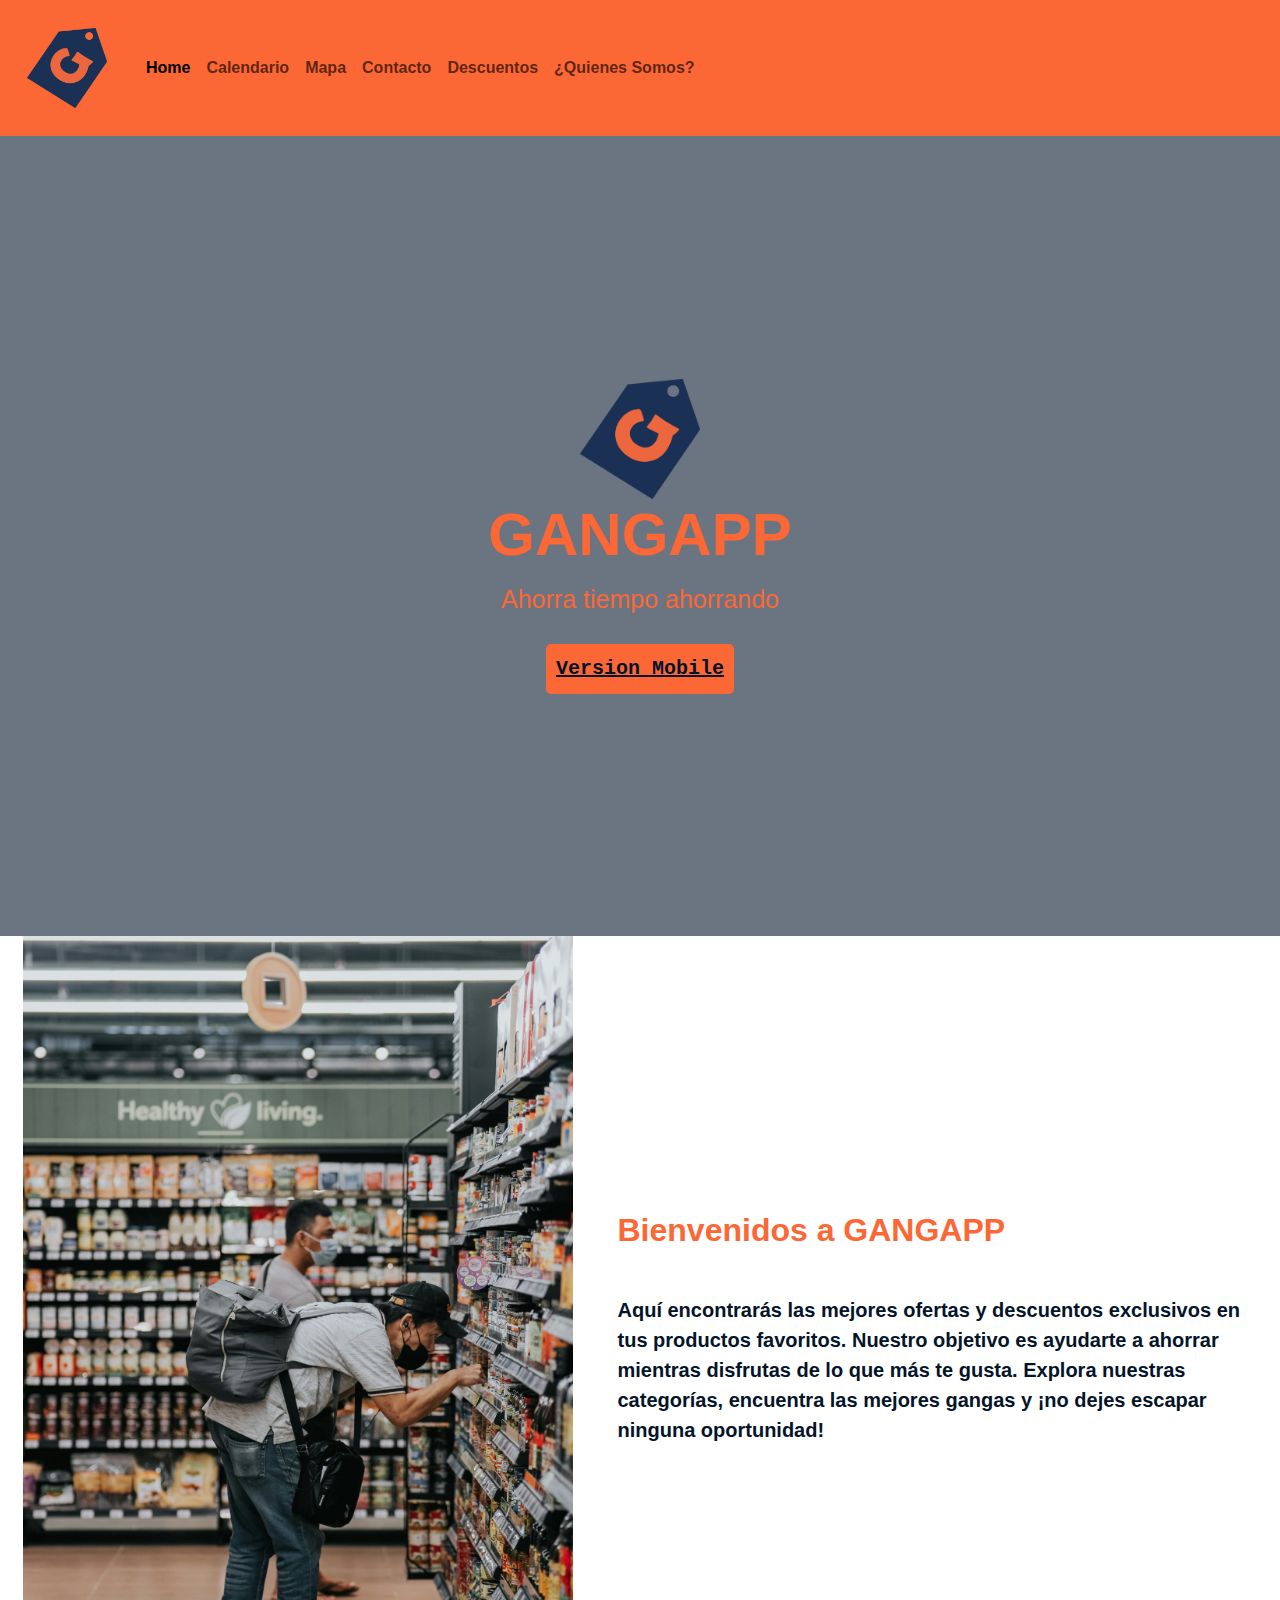
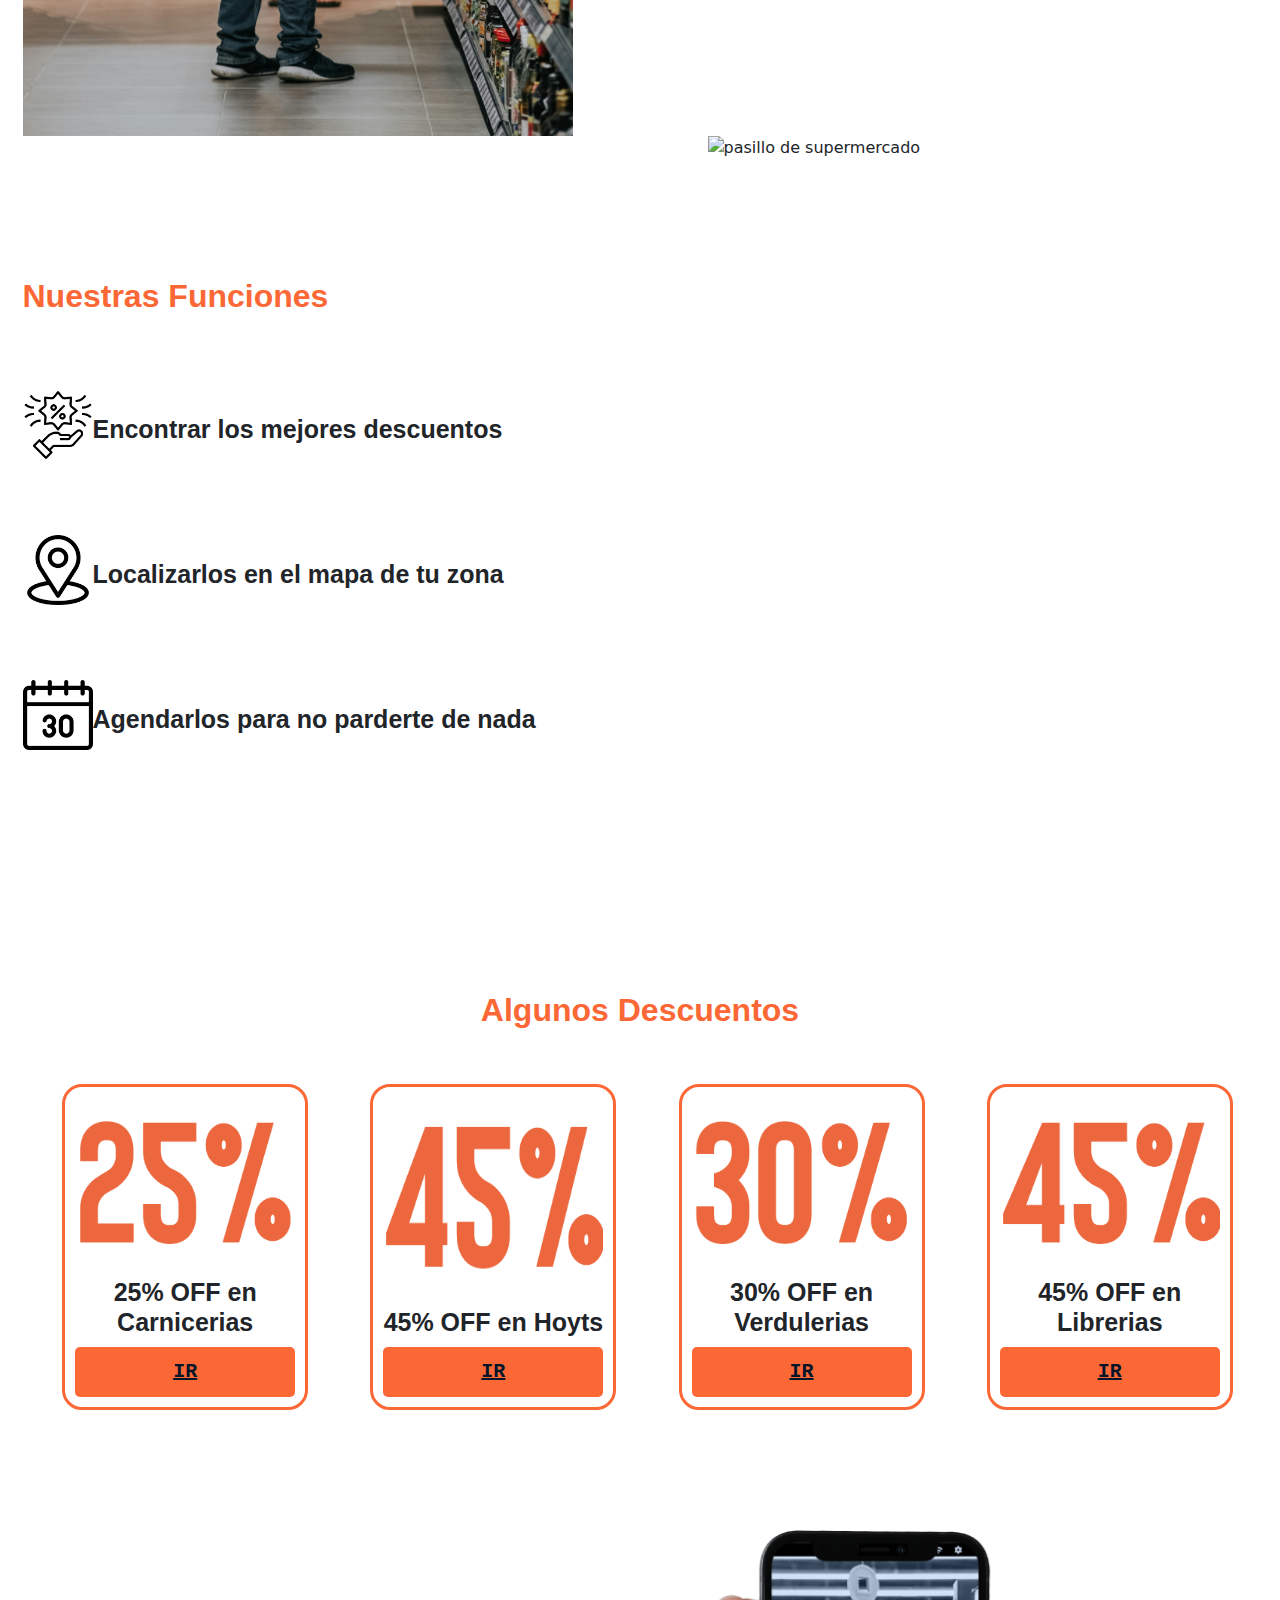
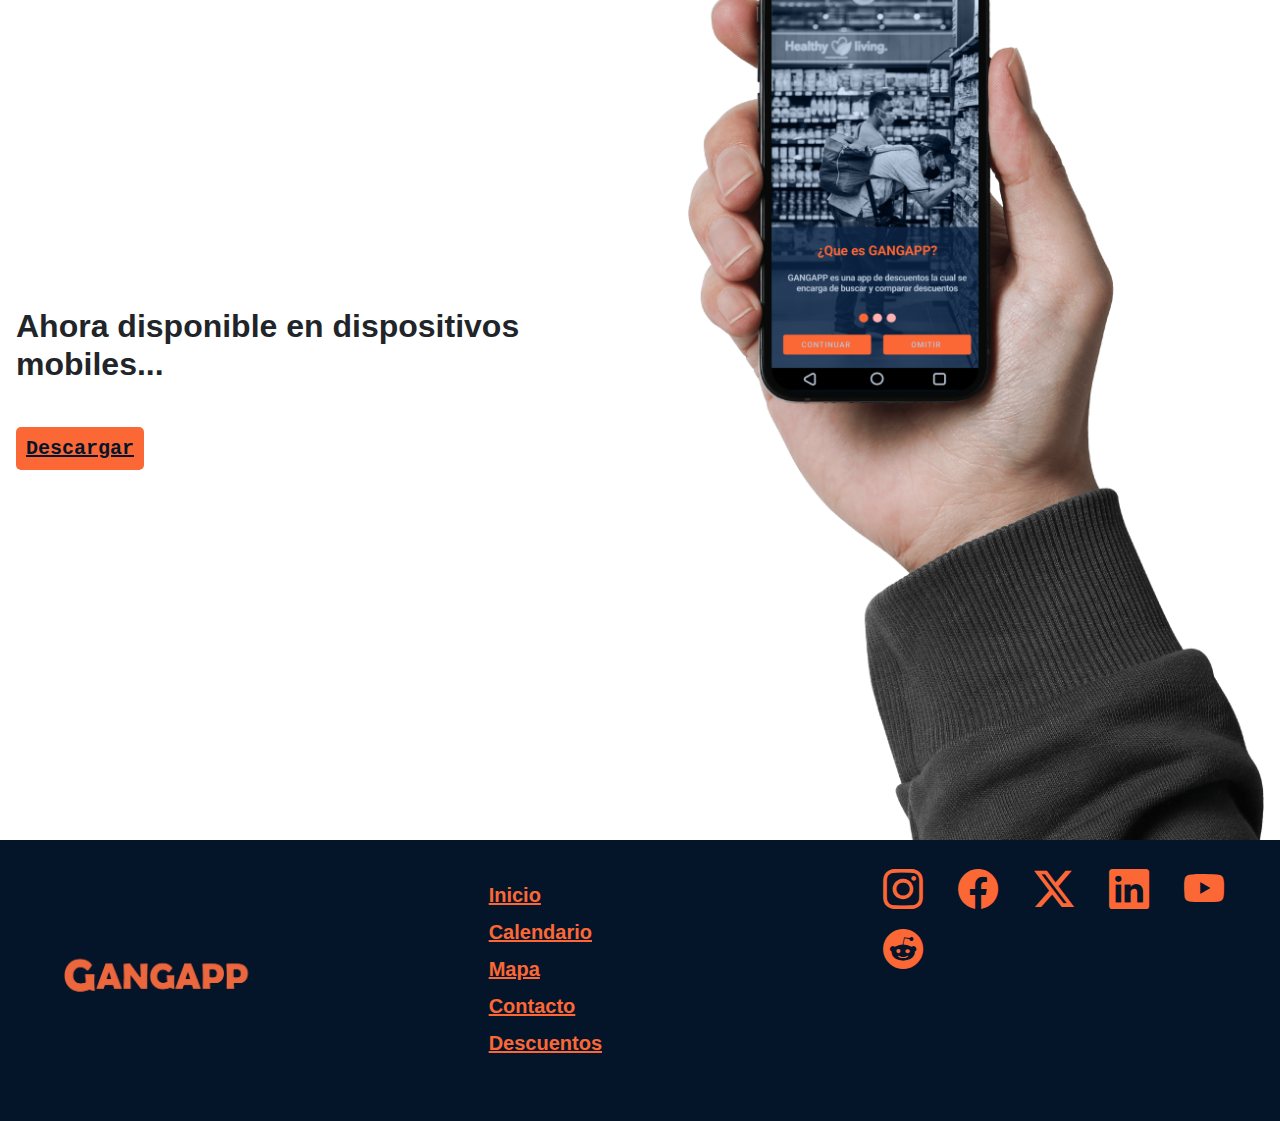
==== index.html @ 5bb06c7e "primer commit" ====
<!DOCTYPE html>
<html lang="en">

<head>
    <meta charset="UTF-8">
    <meta name="viewport" content="width=device-width, initial-scale=1.0">
    <link rel="stylesheet" href="./css/estilos.css">
    <link href="https://cdn.jsdelivr.net/npm/bootstrap@5.3.3/dist/css/bootstrap.min.css" rel="stylesheet"
        integrity="sha384-QWTKZyjpPEjISv5WaRU9OFeRpok6YctnYmDr5pNlyT2bRjXh0JMhjY6hW+ALEwIH" crossorigin="anonymous">
    <link rel="stylesheet" href="https://cdn.jsdelivr.net/npm/bootstrap-icons@1.11.3/font/bootstrap-icons.min.css">
    <meta name="description" content="¡Ahorra tiempo ahorrando! Encuentra las mejores ofertas y descuentos en un solo lugar, rápido y fácil.">
    <meta name="keywords" content="Descuentos, Ahorro, Ofertas, GangApp, Promociones, Cupones, Rebajas, Compras, Precios, Economía, Exclusivo, Tiendas, Rápido, Fácil, Tiempo, Comparar, Ventas">
    <link rel="shortcut icon" href="./img/favicon.ico" type="image/x-icon">
    <title>GANGAPP/Inicio</title>
</head>
<body>
    <header>
        <nav class="navbar navbar-expand-lg nav-bar" >
            <div class="container-fluid">
                <a class="navbar-brand" href="./index.html"><img src="./img/logo-solo.png" alt="logo de la pagina, etiqueta con una G"></a>
                <button class="navbar-toggler" type="button" data-bs-toggle="collapse" data-bs-target="#navbarNav"
                    aria-controls="navbarNav" aria-expanded="false" aria-label="Toggle navigation">
                    <span class="navbar-toggler-icon"></span>
                </button>
                <div class="collapse navbar-collapse" id="navbarNav">
                    <ul class="navbar-nav">
                        <li class="nav-item">
                            <a class="nav-link active" aria-current="page" href="./index.html">Home</a>
                        </li>
                        <li class="nav-item">
                            <a class="nav-link" href="./pages/calendario.html">Calendario</a>
                        </li>
                        <li class="nav-item">
                            <a class="nav-link" href="./pages/mapa.html">Mapa</a>
                        </li>
                        <li class="nav-item">
                            <a class="nav-link" href="./pages/contacto.html">Contacto</a>
                        </li>
                        <li class="nav-item">
                            <a class="nav-link" href="./pages/descuentos.html">Descuentos</a>
                        </li>
                        <li class="nav-item">
                            <a class="nav-link" href="./pages/quienessomos.html">¿Quienes Somos?</a>
                        </li>
                    </ul>
                </div>
            </div>
        </nav>
    </header>
    <main>
        <section class="hero">
            <img src="./img/logo-solo.png" alt="logo de la pagina, etiqueta con una G">
            <H1>GANGAPP</H1>
            <h2>Ahorra tiempo ahorrando</h2>
            <a href="#descargar" class="boton">Version Mobile</a>
        </section>
        <section class="bienvenidos">
            <img src="./img/imagen-bienvenidos.jpg" alt="hombre en gondolaviendo los precios">
            <div>
                <h2>Bienvenidos a GANGAPP</h2>
                <P>Aquí encontrarás las mejores ofertas y descuentos exclusivos en tus productos favoritos. Nuestro objetivo es ayudarte a ahorrar mientras disfrutas de lo que más te gusta. Explora nuestras categorías, encuentra las mejores gangas y ¡no dejes escapar ninguna oportunidad!</P>
            </div>
        </section>
        <section class="funciones">
            <div class="grupo">
                <div class="subgrupo">
                    <H2>Nuestras Funciones</H2>
                    <div>
                        <img src="./img/promocion.png" alt="icono de descuento">
                        <h3>Encontrar los mejores descuentos</h3>
                    </div>
                    <div>
                        <img src="./img/ubicacion.png" alt="icono de ubicacion">
                        <h3>Localizarlos en el mapa de tu zona</h3>
                    </div>
                    <div>
                        <img src="./img/calendario.png" alt="icono de calendario">
                        <h3>Agendarlos para no parderte de nada</h3>
                    </div>
                </div>
                <img src="./img/imagen-funciones.jpg" class="imagen" alt="pasillo de supermercado">
            </div>
        </section>
        <section class="dtos">
            <h2>Algunos Descuentos</h2>
            <div class="tarjetas">
                <div>
                    <img src="./img/dto-1.png" alt="25%off">
                    <h3>25% OFF en Carnicerias</h3>
                    <a href="" class="boton">IR</a>
                </div>
                <div>
                    <img src="./img/dto-4.png" alt="45%off">
                    <h3>45% OFF en Hoyts</h3>
                    <a href="" class="boton">IR</a>
                </div>
                <div>
                    <img src="./img/dto-3.png" alt="30%off">
                    <h3>30% OFF en Verdulerias</h3>
                    <a href="" class="boton">IR</a>
                </div>
                <div>
                    <img src="./img/dto-4.png" alt="45%off">
                    <h3>45% OFF en Librerias</h3>
                    <a href="" class="boton">IR</a>
                </div>
            </div>
        </section>
        <section id="descargar">
            <div>
                <h2>Ahora disponible en dispositivos mobiles...</h2>
                <a href="" class="boton">Descargar</a>
            </div>
            <img src="./img/imagen-movil.png" alt="">
        </section>
    </main>
    <footer>
        <div class="footer-grid">
            <div class="footer-item img-1"><img src="./img/titulo.png" alt="logo de la pagina con su nombre"></div>
            <div class="footer-item texto-1">
                <ul>
                    <li><a href="./index.html">Inicio</a></li>
                    <li><a href="../calendario">Calendario</a></li>
                    <li><a href="../mapa.html">Mapa</a></li>
                    <li><a href="../contacto.html">Contacto</a></li>
                    <li><a href="../descuentos.html">Descuentos</a></li>
                </ul>
            </div>
            <div class="footer-item redes">
                <a href="https://www.instagram.com/gangapp._/?utm_source=ig_web_button_share_sheet"  target="_blank"><i class="bi bi-instagram"></i></a>
                <a href="https://www.facebook.com/eddie.kasprack.3939/"  target="_blank"><i class="bi bi-facebook"></i></a>
                <a href="https://x.com/gangapp_arg"  target="_blank"><i class="bi bi-twitter-x"></i></a>
                <a href="https://www.linkedin.com/company/gangapp/?viewAsMember=true"><i class="bi bi-linkedin"></i></a>
                <a href=""><i class="bi bi-youtube"></i></a>
                <a href="https://www.reddit.com/r/gangapp/"><i class="bi bi-reddit"></i></a>
            </div>
        </div>
    </footer>
    <script src="https://cdn.jsdelivr.net/npm/bootstrap@5.3.3/dist/js/bootstrap.bundle.min.js"
        integrity="sha384-YvpcrYf0tY3lHB60NNkmXc5s9fDVZLESaAA55NDzOxhy9GkcIdslK1eN7N6jIeHz"
        crossorigin="anonymous"></script>
</body>

</html>
---- css/estilos.css ----
/*------VARIABLES------*/
/*------LISTA--------*/
/*------EXTEND-------*/
.boton {
  background-color: #fc6736;
  color: #041429;
  border-radius: 5px;
  padding: 10px;
  font-family: monospace;
  font-size: 20px;
  font-weight: 900;
  font-style: normal;
  text-align: center; }
  .boton:hover {
    background-color: #200800;
    color: white; }

/*------MIXIN-------*/
* {
  margin: 0px;
  padding: 0px;
  box-sizing: content-box !important; }

a {
  text-decoration: none; }

h2 {
  color: #fc6736;
  font-size: 50px;
  font-family: Verdana, Geneva, Tahoma, sans-serif;
  font-style: normal; }

h3 {
  color: #041429;
  font-family: Verdana, Geneva, Tahoma, sans-serif !important;
  font-size: 25px !important;
  font-weight: 600 !important; }

iframe {
  height: 900px;
  width: 100%; }

header {
  background-color: #fc6736;
  display: flex;
  justify-content: space-between;
  align-items: center;
  position: sticky;
  top: 0;
  z-index: 15; }
  header nav {
    background-color: #fc6736; }
    header nav div a img {
      height: 80px;
      width: 80px;
      margin: 15px; }
    header nav div div ul {
      list-style: none; }
      header nav div div ul li {
        color: #041429 !important;
        font-family: Verdana, Geneva, Tahoma, sans-serif !important;
        font-weight: 900 !important; }

/*-----INDEX------*/
.hero {
  text-align: center;
  height: 800px;
  background-image: url("../img/fondo-hero.jpg");
  background-position: center;
  background-repeat: no-repeat;
  background-size: cover;
  background-attachment: fixed;
  background-color: #04142996;
  background-blend-mode: overlay;
  display: flex;
  flex-direction: column;
  align-items: center;
  justify-content: center; }
  .hero img {
    height: 120px;
    width: 120px; }
  .hero H1 {
    color: #fc6736;
    font-size: 60px;
    font-family: Verdana, Geneva, Tahoma, sans-serif;
    font-style: normal;
    font-weight: 900; }
  .hero h2 {
    color: #fc6736;
    margin-bottom: 30px;
    margin-top: 5px;
    font-weight: 500;
    font-size: 25px; }

.bienvenidos {
  display: flex;
  justify-content: space-around; }
  .bienvenidos img {
    height: 800px;
    width: 550px; }
  .bienvenidos div {
    display: flex;
    flex-direction: column;
    width: 50%;
    align-content: center;
    justify-content: center; }
    .bienvenidos div h2 {
      color: #fc6736;
      font-weight: 900;
      margin-bottom: 45px; }
    .bienvenidos div p {
      color: #041429;
      font-family: Verdana, Geneva, Tahoma, sans-serif;
      font-size: 20px;
      font-weight: 600; }

.funciones .grupo {
  display: flex;
  justify-content: space-around; }
  .funciones .grupo .subgrupo {
    display: flex;
    flex-direction: column;
    align-content: center;
    justify-content: center;
    width: 50%; }
    .funciones .grupo .subgrupo h2 {
      color: #fc6736;
      font-weight: 900;
      margin-bottom: 45px; }
    .funciones .grupo .subgrupo div {
      display: flex;
      justify-content: left;
      align-content: center;
      margin-top: 30px;
      margin-bottom: 30px; }
      .funciones .grupo .subgrupo div img {
        height: 70px;
        width: 70px;
        margin-bottom: 15px; }
      .funciones .grupo .subgrupo div h3 {
        display: inline-block;
        align-content: center; }
  .funciones .grupo .imagen {
    height: 800px;
    width: 550px; }

.dtos h2 {
  color: #fc6736;
  font-weight: 900;
  margin: 55px;
  text-align: center; }

.tarjetas {
  display: flex;
  justify-content: space-evenly;
  flex-wrap: wrap;
  box-sizing: border-box; }
  .tarjetas div {
    display: flex;
    flex-direction: column;
    border-style: solid;
    border-radius: 20px;
    border-color: #fc6736;
    height: 300px;
    width: 220px;
    align-content: center;
    padding: 10px;
    margin-bottom: 20px;
    margin-left: 15px; }
    .tarjetas div img {
      height: 220px;
      width: 220px;
      align-content: center; }
    .tarjetas div h3 {
      display: inline-block;
      text-align: center;
      margin-bottom: 10px; }

#descargar {
  margin-top: 100px;
  display: flex;
  justify-content: space-around;
  height: 100%; }
  #descargar div {
    width: 50%;
    align-content: center; }
    #descargar div h2 {
      font-weight: 900;
      margin-bottom: 50px; }

/*-------MAPA-------*/
.pantallaiframe div {
  height: 200px;
  display: flex;
  flex-direction: column;
  justify-content: center; }
  .pantallaiframe div h1 {
    color: #fc6736;
    font-size: 50px;
    font-family: Verdana, Geneva, Tahoma, sans-serif;
    font-weight: 900;
    margin-bottom: 15PX;
    text-align: center; }
  .pantallaiframe div h2 {
    color: #041429;
    font-family: Verdana, Geneva, Tahoma, sans-serif;
    font-size: 25px;
    font-weight: 600;
    text-align: center; }

/*-------DESCUENTOS------*/
.ecodescuento {
  background-color: green; }
  .ecodescuento .descuentostarjetas h2 {
    margin-bottom: 40px;
    text-align: center;
    color: white;
    background-color: #004900;
    font-size: 25px;
    font-family: Verdana, Geneva, Tahoma, sans-serif;
    width: 100%;
    padding: 20px;
    padding-left: 0;
    padding-right: 0;
    font-weight: 700; }
  .ecodescuento .descuentostarjetas .tarjetas {
    padding-bottom: 40px; }
    .ecodescuento .descuentostarjetas .tarjetas div {
      background-color: #004900;
      border-color: #004900;
      color: white; }

.descuentos .descuentostarjetas h2 {
  font-weight: 700;
  text-align: center;
  color: white;
  background-color: #fc6736;
  font-size: 25px;
  font-family: Verdana, Geneva, Tahoma, sans-serif;
  margin-bottom: 40px;
  width: 100%;
  padding: 20px;
  padding-left: 0;
  padding-right: 0; }

.descuentos .descuentostarjetas .tarjetas {
  margin-bottom: 40px; }

.carousel-width {
  width: 100%; }

/*-----CONTACTO------*/
.contacto {
  text-align: center;
  height: 800px;
  background-image: url("../img/imagen-contacto.jpg");
  background-position: center;
  background-repeat: no-repeat;
  background-size: cover;
  background-attachment: fixed;
  background-color: rgba(4, 20, 41, 0.596);
  background-blend-mode: overlay;
  display: flex;
  flex-direction: column;
  align-items: center;
  justify-content: center; }
  .contacto div div h1 {
    color: white;
    font-size: 50px;
    font-family: Verdana, Geneva, Tahoma, sans-serif;
    font-style: normal;
    font-weight: 900;
    margin-bottom: 15px;
    text-align: center; }
  .contacto div div h2 {
    color: #fc6736;
    font-family: Verdana, Geneva, Tahoma, sans-serif;
    font-size: 25px;
    font-weight: 600;
    text-align: center;
    margin: 15px;
    margin-bottom: 90px;
    margin-top: 0px; }
  .contacto div form {
    display: flex;
    flex-direction: column;
    justify-content: center;
    text-align: left;
    font-family: Verdana, Geneva, Tahoma, sans-serif;
    font-size: 15px;
    font-weight: 500;
    color: white;
    padding: 15px; }
    .contacto div form input {
      margin-bottom: 25px; }
    .contacto div form button {
      color: #fc6736;
      height: 20px;
      margin-top: 25px; }

/*-----CALENDARIO------*/
.grid-container {
  display: grid;
  grid-template-columns: 1fr 1fr 1fr;
  grid-template-rows: 200px 350px 350px 350px 350px;
  gap: 20px;
  padding: 10px;
  grid-template-areas: "title title title" "i-1 i-2 i-4" "i-1 i-3 i-4" "i-5 i-6 i-7"; }
  .grid-container h2 {
    color: #fc6736;
    font-size: 50px;
    font-family: Verdana, Geneva, Tahoma, sans-serif;
    font-weight: 900;
    text-align: center;
    display: flex;
    justify-content: center;
    align-content: center;
    flex-direction: column;
    grid-area: title; }
  .grid-container .grid-item {
    position: relative; }
    .grid-container .grid-item img {
      height: 100%;
      width: 100%;
      object-fit: cover;
      overflow: hidden;
      border-radius: 12px; }
    .grid-container .grid-item h3 {
      color: white !important;
      font-size: 20px !important;
      font-family: Verdana, Geneva, Tahoma, sans-serif;
      padding: 5px;
      font-weight: 300;
      text-align: center;
      position: absolute;
      border: bottom;
      bottom: 0;
      background-color: rgba(0, 0, 0, 0.616);
      width: auto; }

.i-1 {
  grid-area: i-1; }

.i-4 {
  grid-area: i-4; }

.i-6 {
  grid-area: i-6; }

footer {
  background-color: #041429;
  height: auto;
  padding: 20px; }
  footer .footer-grid {
    display: grid;
    grid-template-columns: repeat(3, 1fr);
    grid-template-rows: 190px;
    gap: 10px;
    grid-template-areas: "img-1 texto-1 redes" "img-1 texto-1 redes"; }
    footer .footer-grid .img-1 {
      grid-area: img-1;
      text-align: start;
      align-self: center; }
      footer .footer-grid .img-1 img {
        height: 100%;
        width: 60%; }
    footer .footer-grid .texto-1 {
      grid-area: texto-1;
      text-align: start;
      align-self: center;
      padding: 20px;
      font-size: 20px;
      color: #fc6736; }
      footer .footer-grid .texto-1 ul {
        list-style: none;
        display: inline-block; }
        footer .footer-grid .texto-1 ul li {
          margin-bottom: 7px; }
          footer .footer-grid .texto-1 ul li a {
            color: #fc6736;
            font-family: Verdana, Geneva, Tahoma, sans-serif;
            font-size: 20px;
            font-weight: 900; }
    footer .footer-grid .redes i {
      grid-area: redes;
      font-size: 40px;
      margin-left: 30px;
      text-align: center;
      align-self: center;
      color: #fc6736; }

@media screen and (max-width: 1290px) {
  #descargar img {
    width: 45%;
    height: 45%; } }

@media screen and (max-width: 1150px) {
  .bienvenidos img {
    display: none; }
  .bienvenidos div {
    width: 90%;
    text-align: center;
    margin: 40px; } }

@media screen and (max-width: 1120px) {
  .grupo .imagen {
    display: none; }
  .tarjetas {
    margin: 15px; }
  .grupo .subgrupo {
    width: 90%;
    text-align: center;
    margin-left: 0;
    margin-right: 0; }
  .grupo .subgrupo div {
    width: 100%;
    flex-direction: column;
    align-items: center;
    justify-content: center;
    margin-left: 0;
    margin-right: 0; }
  .grupo.subgrupo div img {
    margin-bottom: 15px; } }

@media screen and (max-width: 1000px) {
  #descargar img {
    width: 35%;
    height: 35%; }
  footer .footer-grid {
    grid-template-columns: 1fr 1fr;
    grid-template-areas: "texto-1 redes" "texto-1 redes"; }
  .img-1 {
    display: none; }
  .grid-container {
    grid-template-columns: 1fr 1fr;
    grid-template-areas: "title title" "i-1 i-2" "i-3 i-4" "i-5 i-6" "i-7 i-6"; } }

@media screen and (max-width: 762px) {
  #descargar img {
    display: none; }
  #descargar div {
    margin-bottom: 25px;
    width: 100%;
    display: flex;
    flex-direction: column;
    align-items: center; }
  #descargar div h2 {
    text-align: center;
    font-size: 30px; }
  .pantallaiframe div h2 {
    font-size: 20px; }
  h2 {
    font-size: 30px; }
  h3 {
    font-size: 15px; } }

@media screen and (max-width: 600px) {
  footer .footer-grid {
    grid-template-columns: 100%;
    grid-template-rows: 190px;
    grid-template-areas: "redes"; }
  .grid-container {
    grid-template-columns: 1fr;
    grid-template-areas: "title" "i-1" "i-2" "i-3" "i-4" "i-5" "i-6" "i-7"; }
  .texto-1 {
    display: none; }
  .texto-2 {
    display: none; } }

@media screen and (max-width: 400px) {
  h1 {
    font-size: 35px !important; }
  .pantallaiframe div h2 {
    font-size: 18px !important; }
  h2 {
    font-size: 25px !important; }
  h3 {
    font-size: 10px; }
  .contacto div div h2 {
    font-size: 18px !important; } }
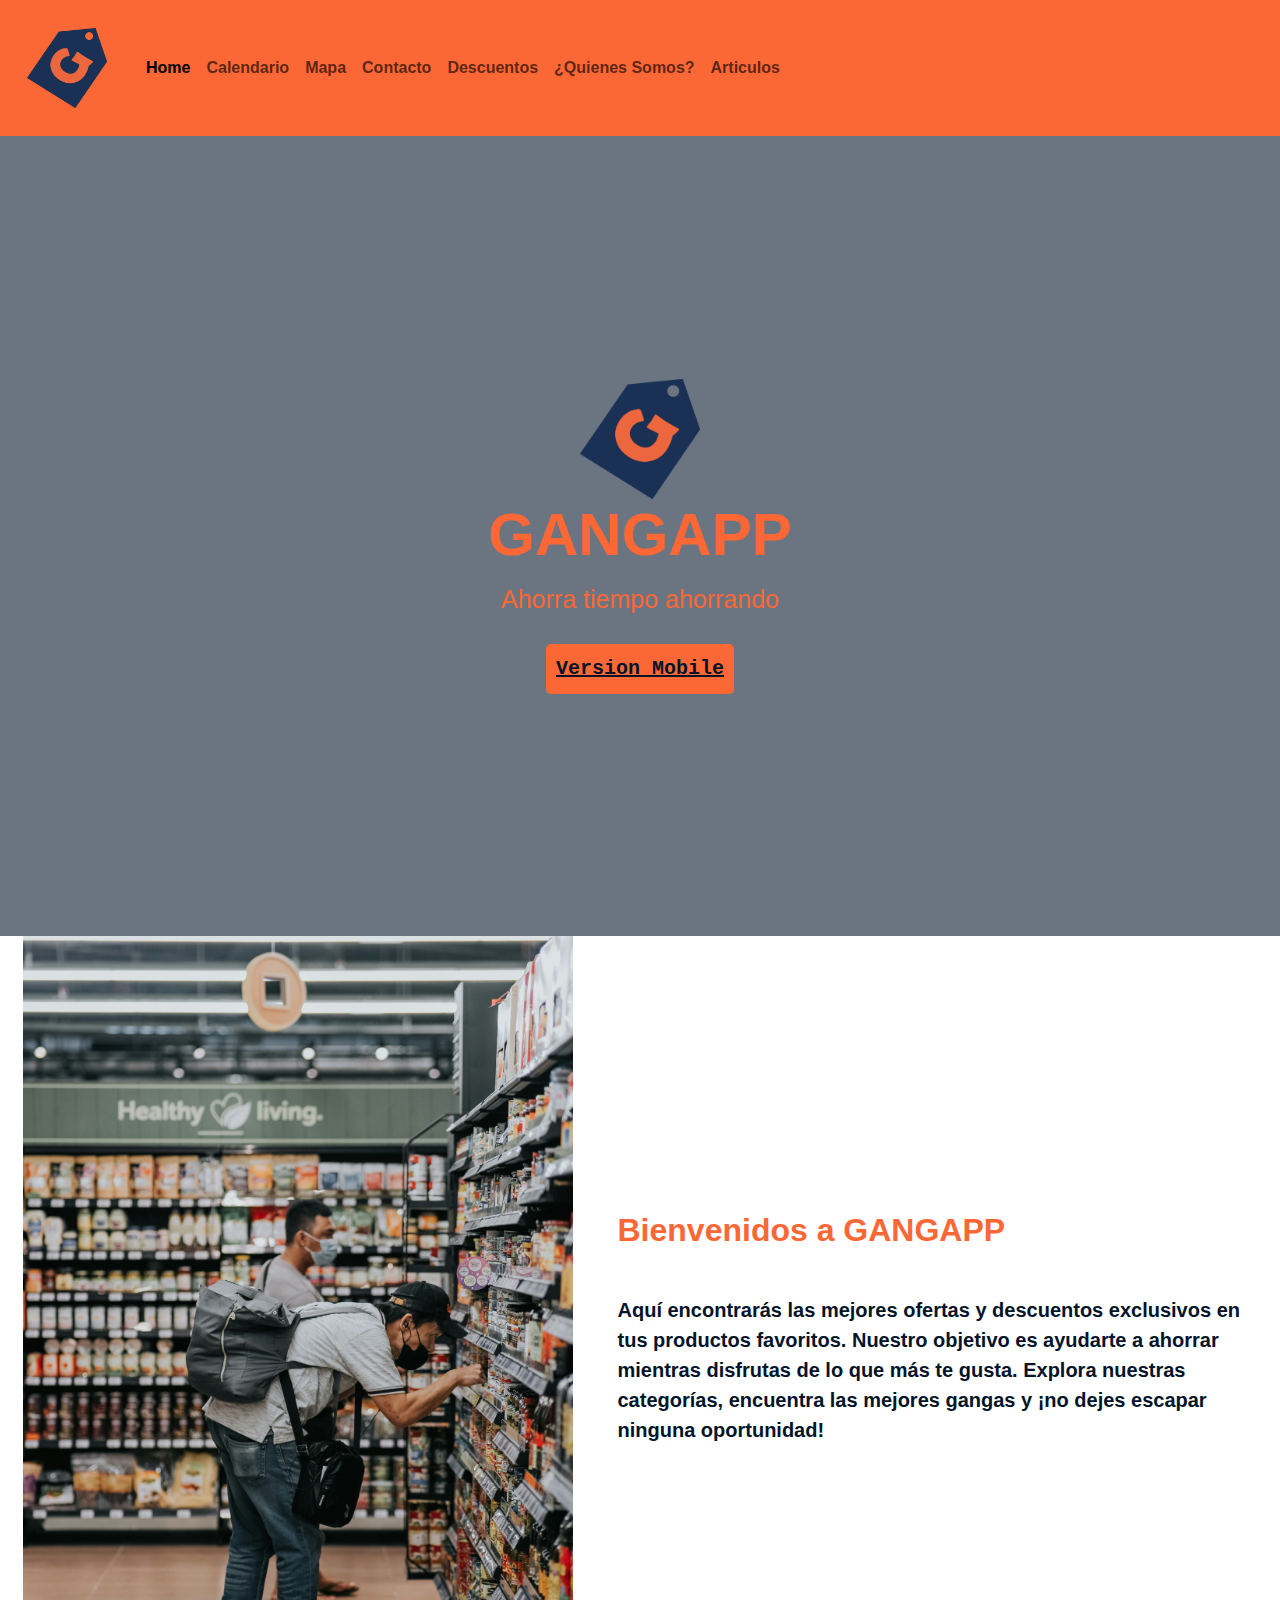
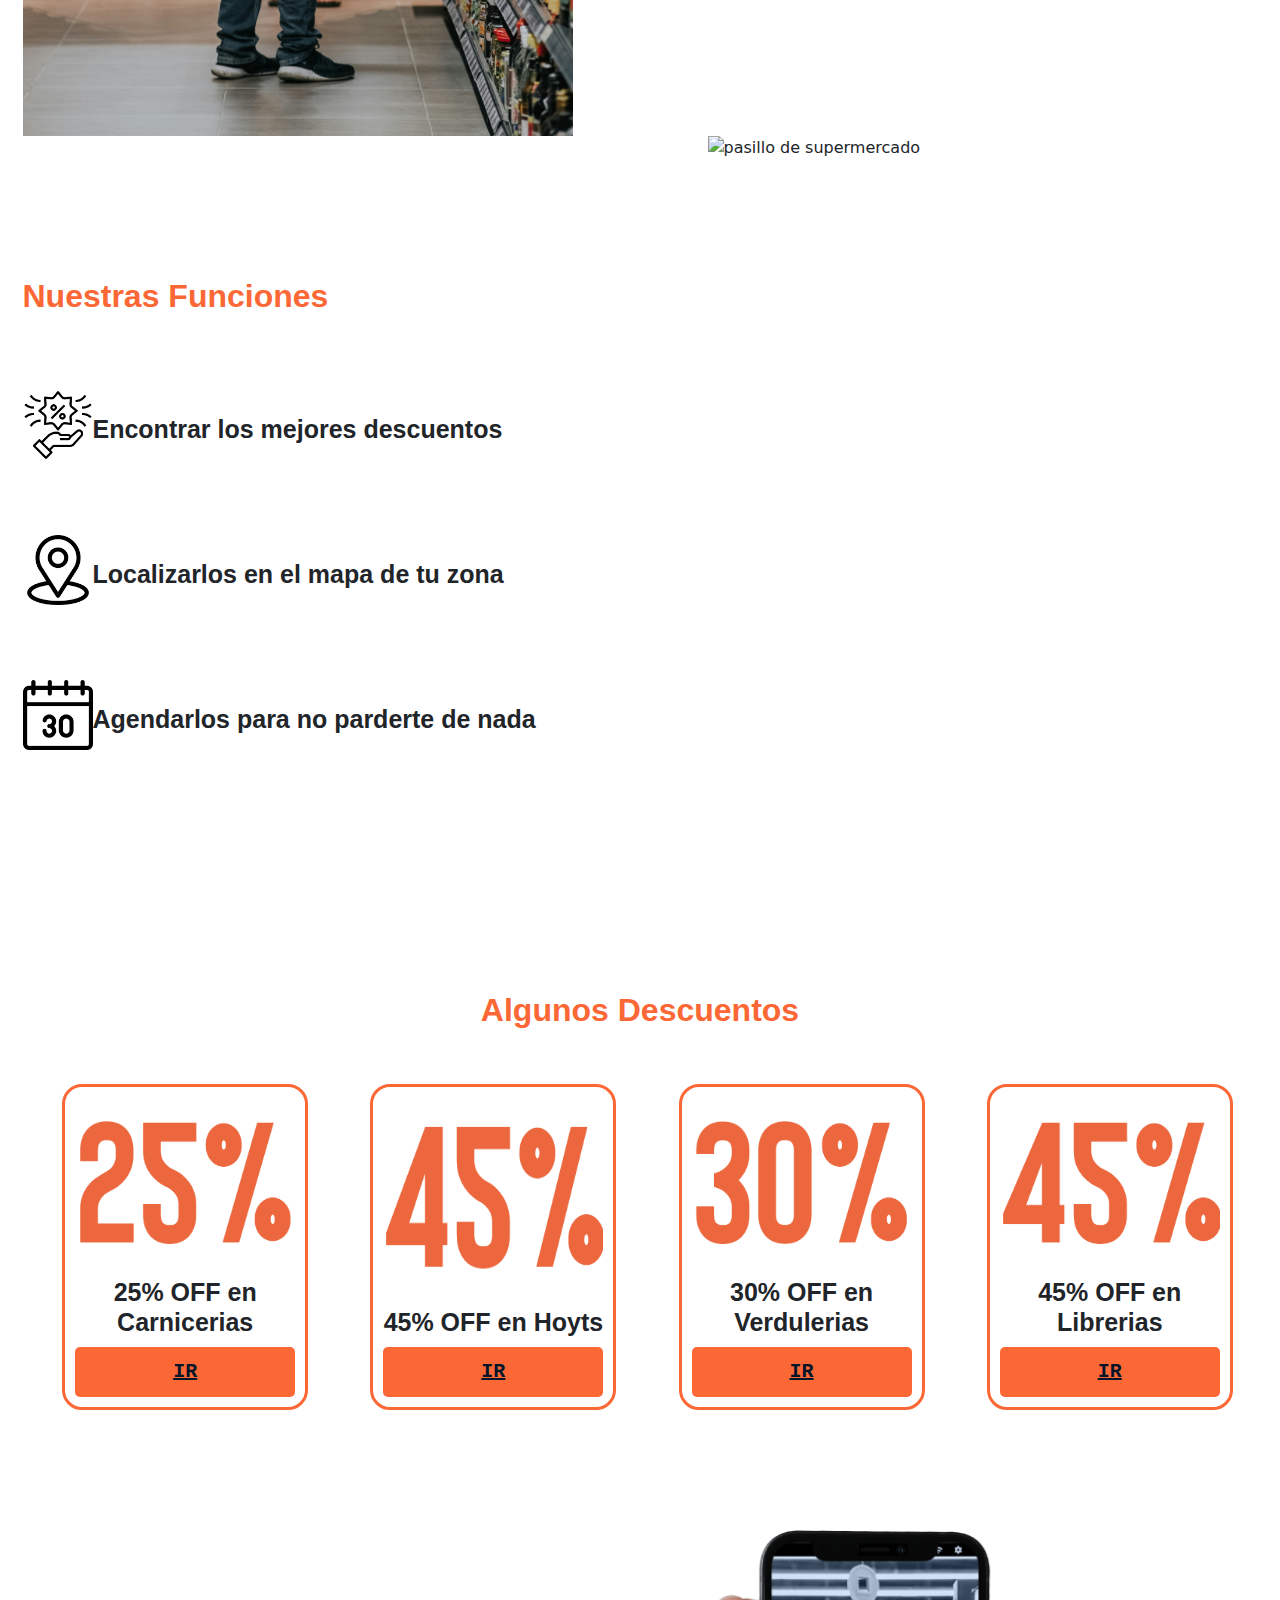
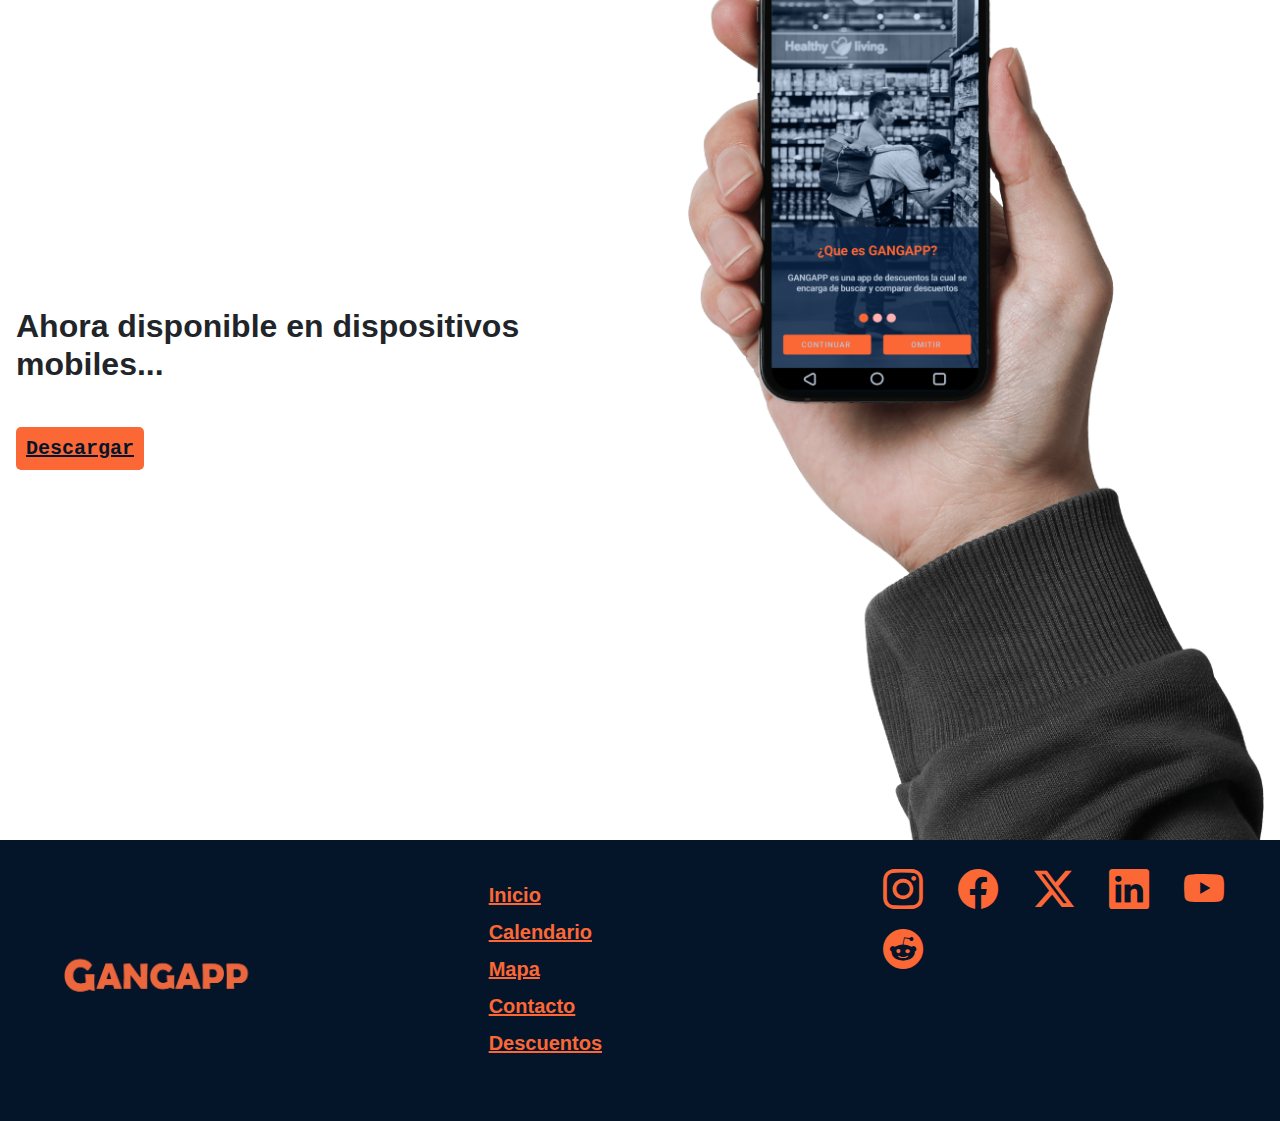
==== commit e4dc262e: "segundo commit" ====
--- a/index.html
+++ b/index.html
@@ -41,6 +41,9 @@
                         </li>
                         <li class="nav-item">
                             <a class="nav-link" href="./pages/quienessomos.html">¿Quienes Somos?</a>
+                        </li>
+                        <li class="nav-item">
+                            <a class="nav-link" href="./pages/articulos.html">Articulos</a>
                         </li>
                     </ul>
                 </div>
@@ -131,7 +134,7 @@
                 <a href="https://www.facebook.com/eddie.kasprack.3939/"  target="_blank"><i class="bi bi-facebook"></i></a>
                 <a href="https://x.com/gangapp_arg"  target="_blank"><i class="bi bi-twitter-x"></i></a>
                 <a href="https://www.linkedin.com/company/gangapp/?viewAsMember=true"><i class="bi bi-linkedin"></i></a>
-                <a href=""><i class="bi bi-youtube"></i></a>
+                <a href="https://www.youtube.com/channel/UC7VjVMAASfeAa9VeJ-7l7vQ"><i class="bi bi-youtube"></i></a>
                 <a href="https://www.reddit.com/r/gangapp/"><i class="bi bi-reddit"></i></a>
             </div>
         </div>
--- a/css/estilos.css
+++ b/css/estilos.css
@@ -349,6 +349,68 @@
 
 .i-6 {
   grid-area: i-6; }
+
+/*-------QUIENES SOMOS----------*/
+.subgrupo ul {
+  padding-left: 0px !important;
+  margin-left: 5px !important;
+  margin-right: 5px !important; }
+  .subgrupo ul li {
+    margin-bottom: 35px; }
+
+.clasificadores {
+  display: flex;
+  justify-content: space-evenly;
+  flex-wrap: wrap;
+  box-sizing: border-box; }
+  .clasificadores .clasificador {
+    background-color: #041429;
+    display: flex;
+    flex-direction: column;
+    border-style: solid;
+    border-radius: 20px;
+    border-color: #fc6736;
+    height: auto;
+    width: 400px;
+    align-content: center;
+    padding: 10px;
+    margin-bottom: 20px;
+    margin-left: 15px;
+    margin-right: 15px;
+    padding-bottom: 10px; }
+    .clasificadores .clasificador h3 {
+      display: inline-block;
+      text-align: center;
+      margin-bottom: 30px;
+      color: #fc6736;
+      font-family: Verdana, Geneva, Tahoma, sans-serif !important;
+      font-size: 45px !important;
+      font-weight: 600 !important; }
+    .clasificadores .clasificador h4 {
+      text-align: center;
+      color: white;
+      align-items: center; }
+
+/*----ARTICULOS----*/
+.articulo {
+  background-color: #041429;
+  border-radius: 10px;
+  padding: 1.5rem;
+  margin: 1rem;
+  margin-bottom: 2rem;
+  margin-top: 2rem;
+  box-shadow: 0 4px 6px rgba(0, 0, 0, 0.1); }
+  .articulo h2 {
+    color: #fc6736;
+    font-family: Verdana, Geneva, Tahoma, sans-serif;
+    font-size: 45px;
+    font-weight: 600; }
+  .articulo p {
+    line-height: 3;
+    color: white;
+    font-family: Verdana, Geneva, Tahoma, sans-serif !important;
+    font-size: 15px;
+    font-weight: 400; }
 
 footer {
   background-color: #041429;
@@ -481,7 +543,13 @@
   .texto-1 {
     display: none; }
   .texto-2 {
-    display: none; } }
+    display: none; }
+  h3 {
+    font-size: 20px !important; }
+  .clasificador h3 {
+    font-size: 30px !important; }
+  ul li {
+    list-style: none; } }
 
 @media screen and (max-width: 400px) {
   h1 {
@@ -492,5 +560,7 @@
     font-size: 25px !important; }
   h3 {
     font-size: 10px; }
+  .clasificador h3 {
+    font-size: 20px !important; }
   .contacto div div h2 {
     font-size: 18px !important; } }
